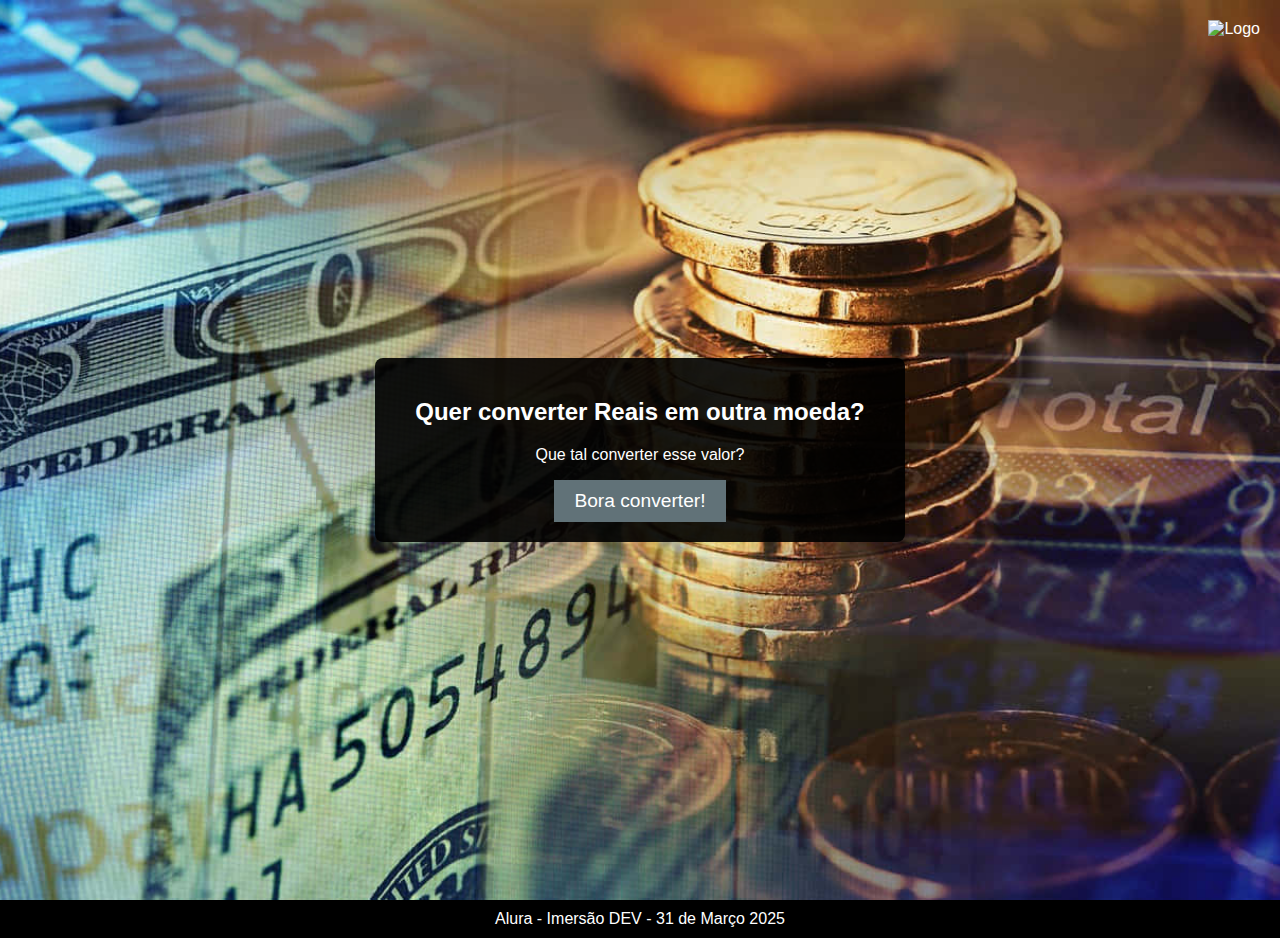
==== aula001/index.html @ a740d1d5 "dia um, criando um site simples de conversão de moedas do real." ====
<!DOCTYPE html>
<html lang="pt">
<head>
    <meta charset="UTF-8">
    <meta name="viewport" content="width=device-width, initial-scale=1.0">
    <title>Conversor</title>
    <!-- import css -->
    <link rel="stylesheet" href="index.css">
</head>
<body>
    <img src="https://i.postimg.cc/GpCxYmvc/title.png" alt="Logo" class="logo">
  
    <div class="container">
      <div class="content">
        <h2>Quer converter Reais em outra moeda?</h2>
        <p> Que tal converter esse valor?</p>
        <button onclick="converter()">Bora converter!</button>
      </div>
    </div>
    <footer>Alura - Imersão DEV - 31 de Março 2025</footer>

    <!-- import js -->
    <script src="index.js"></script>
  </body>  
</html>
---- aula001/index.css ----
/* Global Styles */
body {
    background-color: black;
    margin: 0;
    padding: 0;
    font-family: Arial, sans-serif;
    color: white;
    position: relative;
  }
  
  /* Logo Styles */
  .logo {
    position: absolute;
    top: 20px;
    right: 20px;
    max-width: 150px;
    width: auto;
  }
  
  /* Container with the background image */
  .container {
    background: url(src/wallpaper.jpg) no-repeat center center/cover;
    min-height: 100vh;
    display: flex;
    justify-content: center;
    align-items: center;
  }
  
  /* Content div for text and button */
  .content {
    text-align: center;
    background-color: rgba(0, 0, 0, 0.9);
    padding: 20px 40px;
    border-radius: 8px;
  }
  
  .content h2 {
    margin-bottom: 20px;
  }
  
  /* Button Styles */
  button {
    background-color: #617278;
    border: none;
    padding: 10px 20px;
    font-size: 1.2em;
    color: white;
    cursor: pointer;
    transition: background-color 0.3s ease;
  }
  
  button:hover {
    background-color: #1B3833;
  }
  
  /* Footer Styles */
  footer {
    text-align: center;
    padding: 10px;
  }
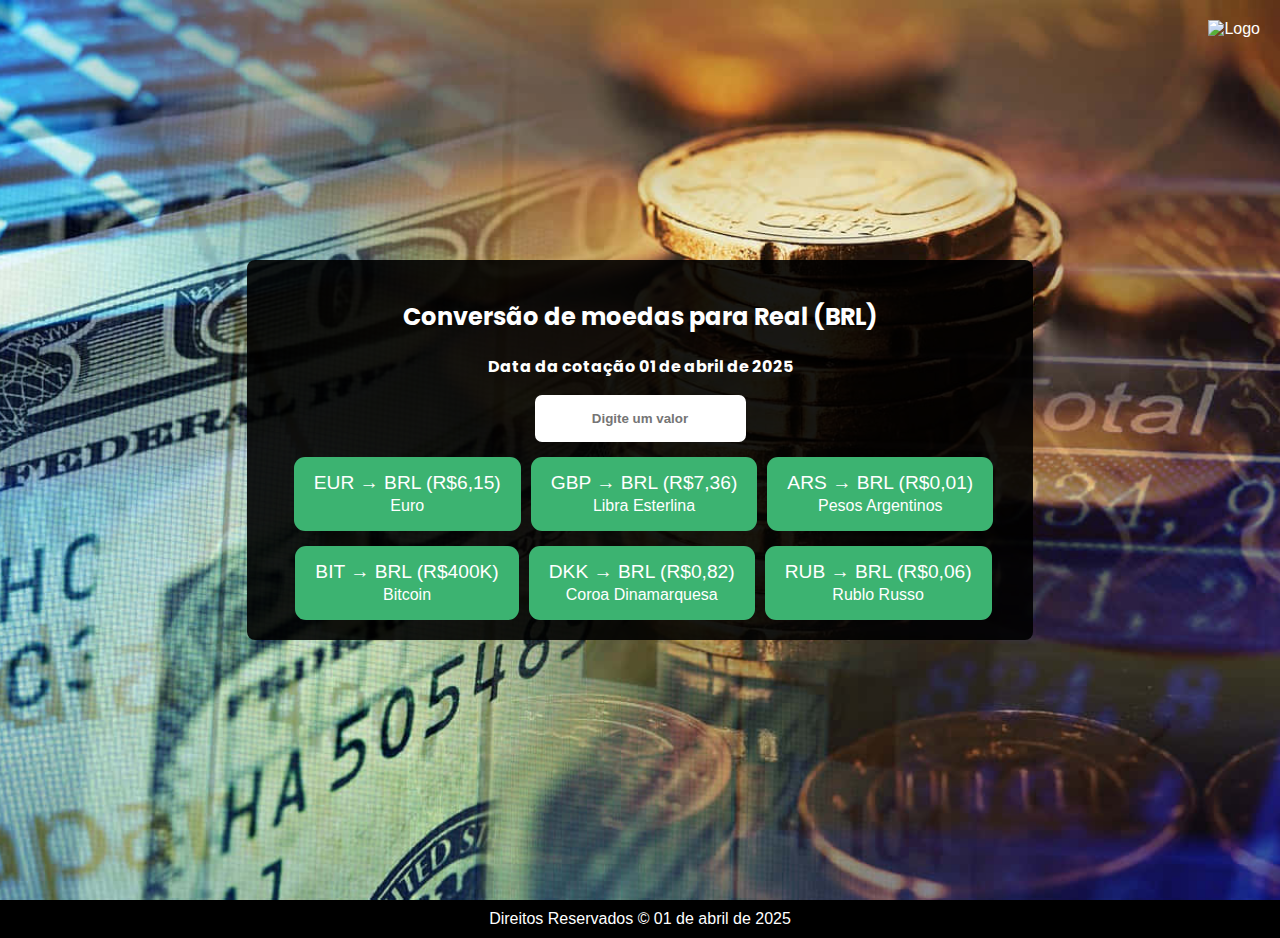
==== commit f50c3618: "alterando um poco o css e o html da página" ====
--- a/aula001/index.html
+++ b/aula001/index.html
@@ -12,12 +12,54 @@
   
     <div class="container">
       <div class="content">
-        <h2>Quer converter Reais em outra moeda?</h2>
-        <p> Que tal converter esse valor?</p>
-        <button onclick="converter()">Bora converter!</button>
-      </div>
+        <h2>Conversão de moedas para Real (BRL)</h2>
+        <p> Data da cotação 01 de abril de 2025</p>
+        <!-- <button onclick="converter()">Bora converter!</button> -->
+         <input id="inputEntry" placeholder="Digite um valor">
+
+         <div class="btn__content">
+            <button id="btn1" onclick="convEuro()">
+              EUR → BRL (R$6,15)
+              <br>
+              <small>Euro</small>
+            </button>
+
+            <button id="btn2" onclick="convLibra()">
+              GBP → BRL (R$7,36)
+              <br>
+              <small>Libra Esterlina</small>
+            </button>
+
+            <button id="btn3" onclick="convPesos()">
+              ARS → BRL (R$0,01)
+              <br>
+              <small>Pesos Argentinos</small>
+            </button>
+        </div>
+
+        <div class="btn__content">
+           <button id="btn4" onclick="convBitcoin()">
+               BIT → BRL (R$400K)
+               <br>
+               <small>Bitcoin</small>
+            </button>
+
+            <button id="btn5" onclick="convCoroa()">
+              DKK → BRL (R$0,82)
+              <br>
+              <small>Coroa Dinamarquesa</small>
+            </button>
+
+            <button id="btn6" onclick="convRublo()">
+              RUB → BRL (R$0,06)
+              <br>
+              <small>Rublo Russo</small>
+            </button>
+         </div>
+
+      </div>  
     </div>
-    <footer>Alura - Imersão DEV - 31 de Março 2025</footer>
+    <footer>Direitos Reservados &copy; 01 de abril de 2025</footer>
 
     <!-- import js -->
     <script src="index.js"></script>
--- a/aula001/index.css
+++ b/aula001/index.css
@@ -1,3 +1,4 @@
+@import url('https://fonts.googleapis.com/css2?family=Funnel+Display:wght@300..800&family=Montserrat:ital,wght@0,100..900;1,100..900&family=Poppins:ital,wght@0,400;0,700;1,600&family=Roboto+Mono:ital,wght@0,600;1,600&family=Ubuntu:wght@300;400;500;700&display=swap');
 /* Global Styles */
 body {
     background-color: black;
@@ -28,6 +29,9 @@
   
   /* Content div for text and button */
   .content {
+    font-family: "Poppins", sans-serif;
+    font-weight: 700;
+    font-style: normal;
     text-align: center;
     background-color: rgba(0, 0, 0, 0.9);
     padding: 20px 40px;
@@ -37,10 +41,31 @@
   .content h2 {
     margin-bottom: 20px;
   }
+
+  .content input {
+    border: none;
+    padding: 16px;
+    border-radius: 7px;
+    text-align: center;
+    font-family: Arial, Helvetica, sans-serif ;
+    color: black;
+    font-weight: 700;
+  }
+
+  .btn__content {
+    margin-top: 15px;
+  }
+
+  .btn__content button {
+    background-color: #3cb371;
+    border-radius: 11px;
+    padding: 15px 20px;
+    margin-left: 7px;
+    border: none;
+  }
   
   /* Button Styles */
   button {
-    background-color: #617278;
     border: none;
     padding: 10px 20px;
     font-size: 1.2em;
